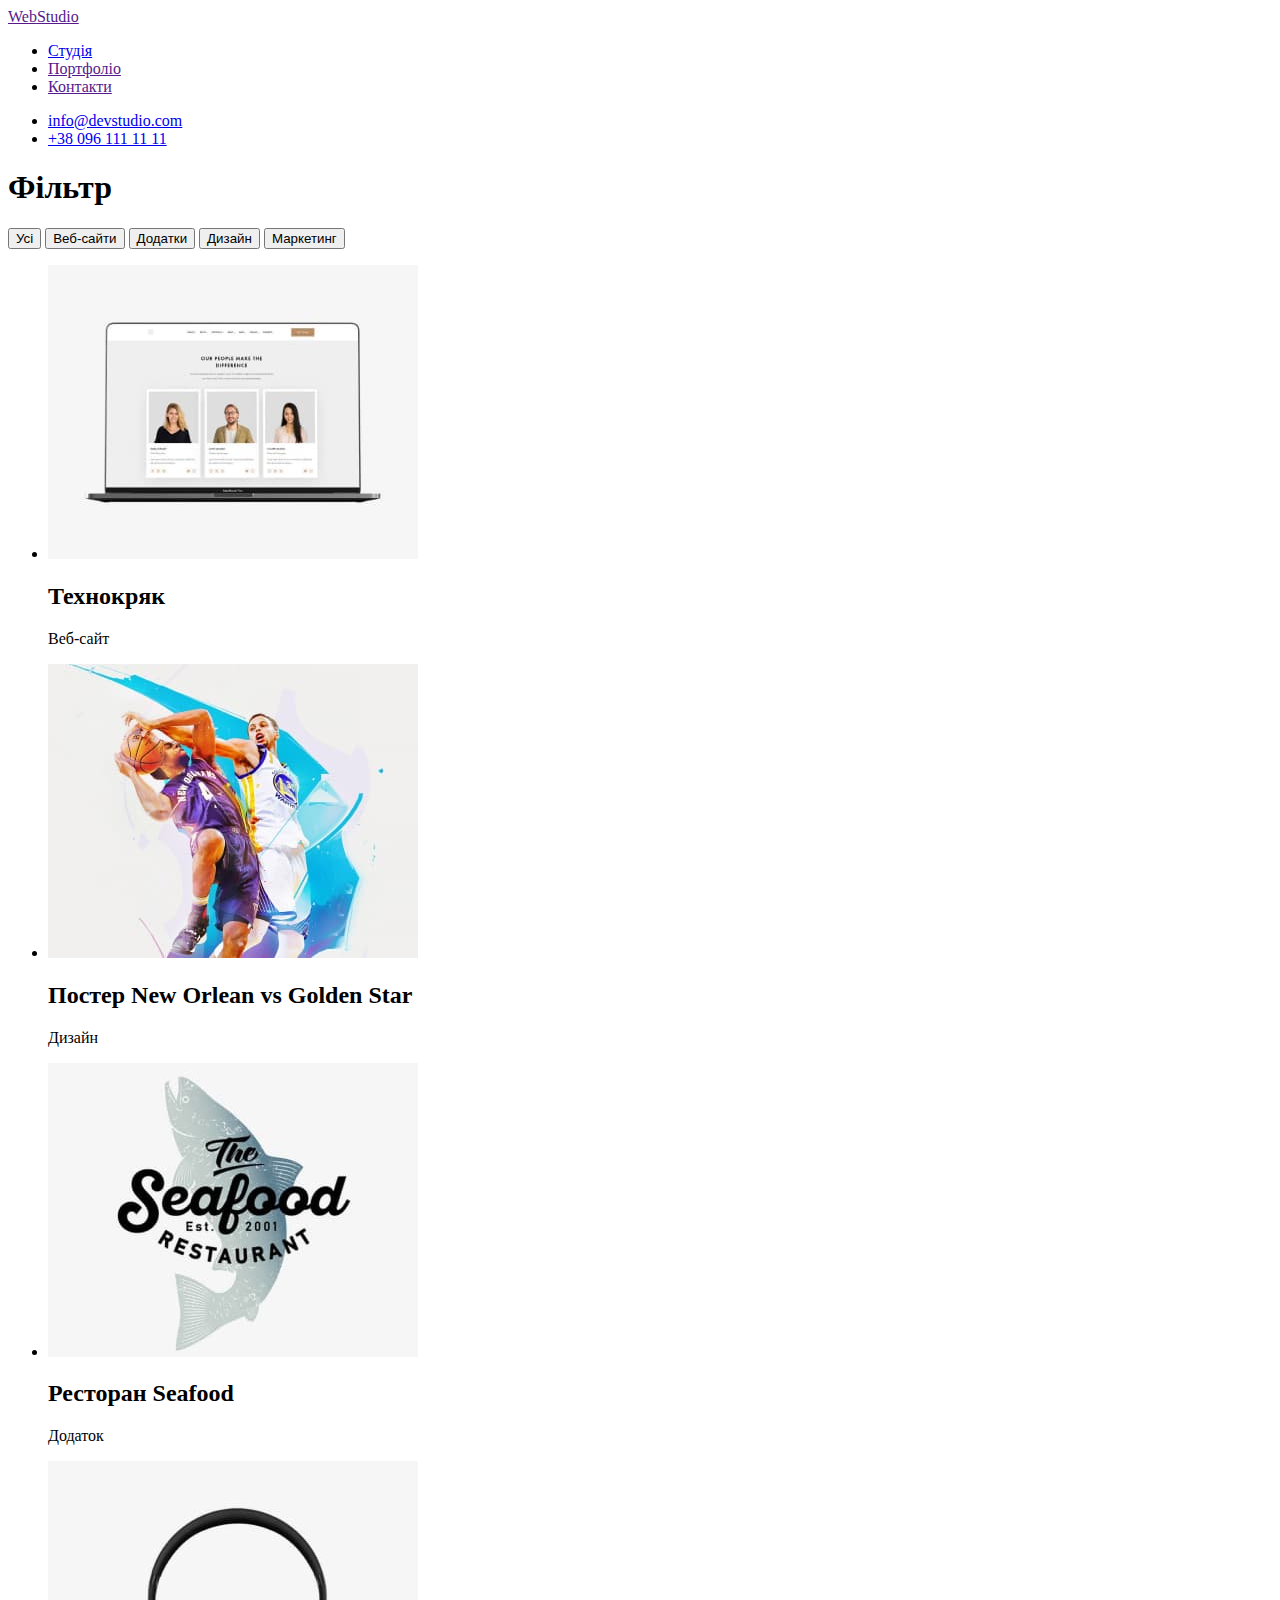
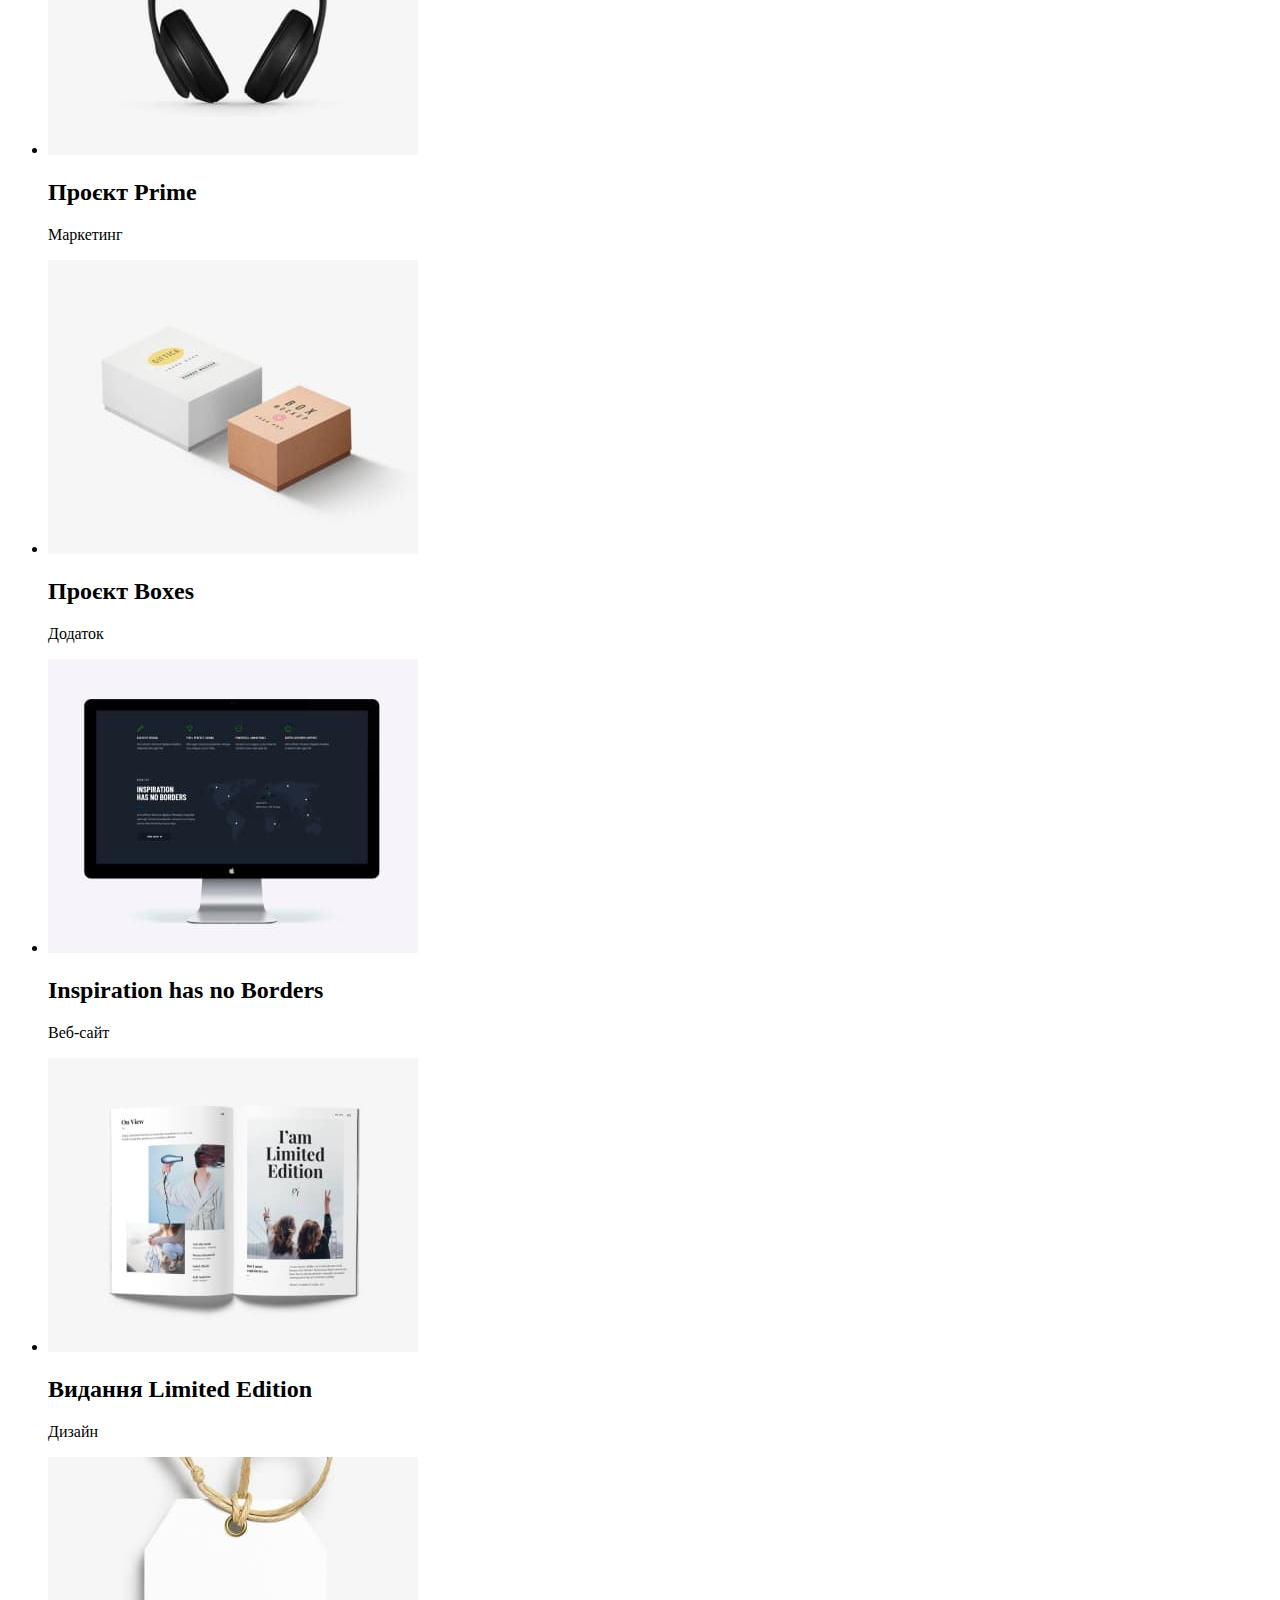
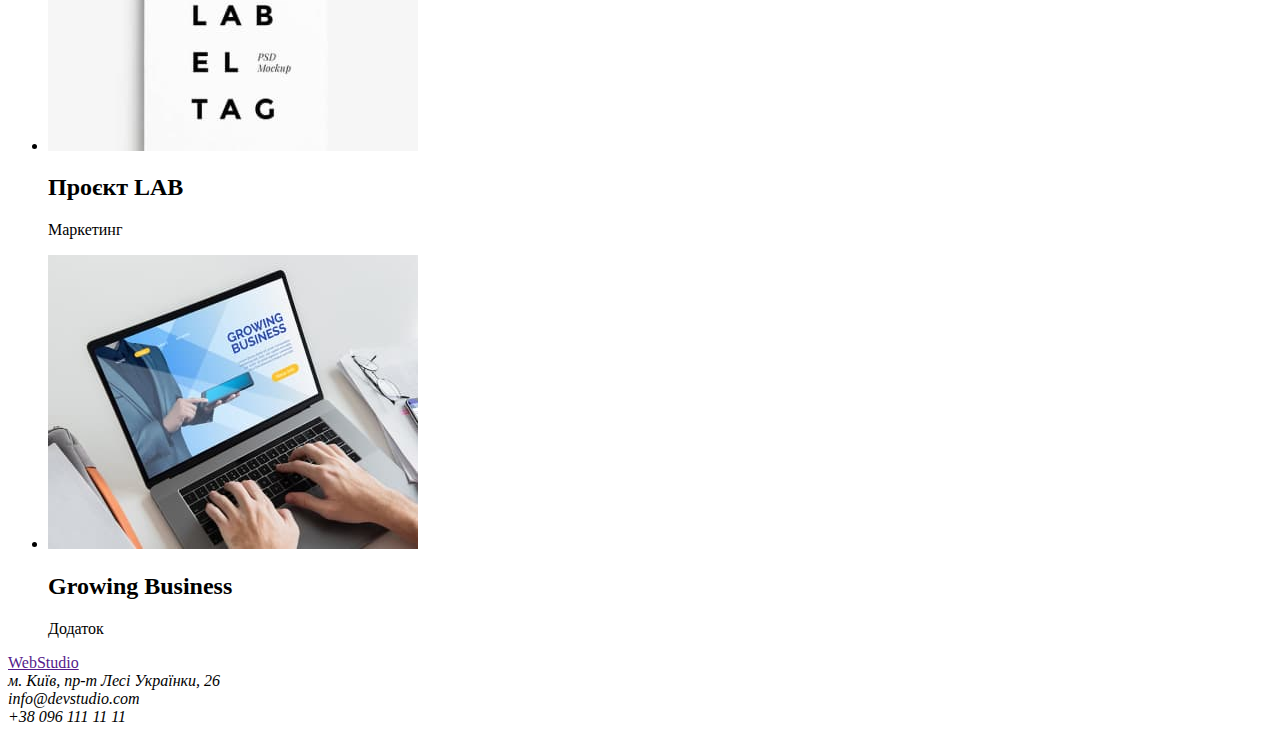
==== portfolio.html @ 9fadd794 "added portfolio page" ====
<!DOCTYPE html>
<html lang="en">
  <head>
    <meta charset="UTF-8" />
    <meta http-equiv="X-UA-Compatible" content="IE=edge" />
    <meta name="viewport" content="width=device-width, initial-scale=1.0" />
    <title>Портфоліо</title>
    <link rel="stylesheet" href="./css/styles.css" />
  </head>
  <body>
    <!-- Шапка -->
    <header>
      <nav>
        <a href=""><span class="">Web</span>Studio</a>
        <ul>
          <li><a href="./index.html">Студія</a></li>
          <li><a href="">Портфоліо</a></li>
          <li><a href="">Контакти</a></li>
        </ul>
      </nav>
      <ul>
        <li><a href="mailto:info@devstudio.com">info@devstudio.com</a></li>
        <li><a href="tel:+380961111111">+38 096 111 11 11</a></li>
      </ul>
    </header>
    <main>
        <!-- Кнопки навігації -->
        <h1>Фільтр</h1>
      <button type="button" cursor: pointer>Усі</button>
      <button type="button" cursor: pointer>Веб-сайти</button>
      <button type="button" cursor: pointer>Додатки</button>
      <button type="button" cursor: pointer>Дизайн</button>
      <button type="button" cursor: pointer>Маркетинг</button>
      <!-- Список з фільтрами -->
      <ul>
        <li>
            <img src="./img/portfolio1.jpg" alt="Веб-сайт" width="370" height="294">
            <h2>Технокряк</h2>
            <p>Веб-сайт</p>
        </li>
         <li>
            <img src="./img/portfolio2.jpg" alt="Дизайн"  width="370" height="294">
            <h2>Постер New Orlean vs Golden Star</h2>
            <p>Дизайн</p>
        </li>
         <li>
            <img src="./img/portfolio3.jpg" alt="Додаток"  width="370" height="294">
            <h2>Ресторан Seafood</h2>
            <p>Додаток</p>
        </li>
         <li>
            <img src="./img/portfolio4.jpg" alt="Маркетинг"  width="370" height="294" width="370" height="294">
            <h2>Проєкт Prime</h2>
            <p>Маркетинг</p>
        </li>
         <li>
            <img src="./img/portfolio5.jpg" alt="Додаток"  width="370" height="294">
            <h2>Проєкт Boxes</h2>
            <p>Додаток</p>
        </li>
         <li>
            <img src="./img/portfolio6.jpg" alt="Веб-сайт"  width="370" height="294">
            <h2>Inspiration has no Borders</h2>
            <p>Веб-сайт</p>
        </li>
         <li>
            <img src="./img/portfolio7.jpg" alt="Дизайн"  width="370" height="294">
            <h2>Видання Limited Edition</h2>
            <p>Дизайн</p>
        </li>
         <li>
            <img src="./img/portfolio8.jpg" alt="Маркетинг"  width="370" height="294">
            <h2>Проєкт LAB</h2>
            <p>Маркетинг</p>
        </li>
         <li>
            <img src="./img/portfolio9.jpg" alt="Додаток"  width="370" height="294">
            <h2>Growing Business</h2>
            <p>Додаток</p>
        </li>
      </ul>
    </main>
    <footer>
      <a href=""><span class="">Web</span>Studio</a>
      <address>
        м. Київ, пр-т Лесі Українки, 26 <br />
        info@devstudio.com <br />
        +38 096 111 11 11
      </address>
    </footer>
  </body>
</html>
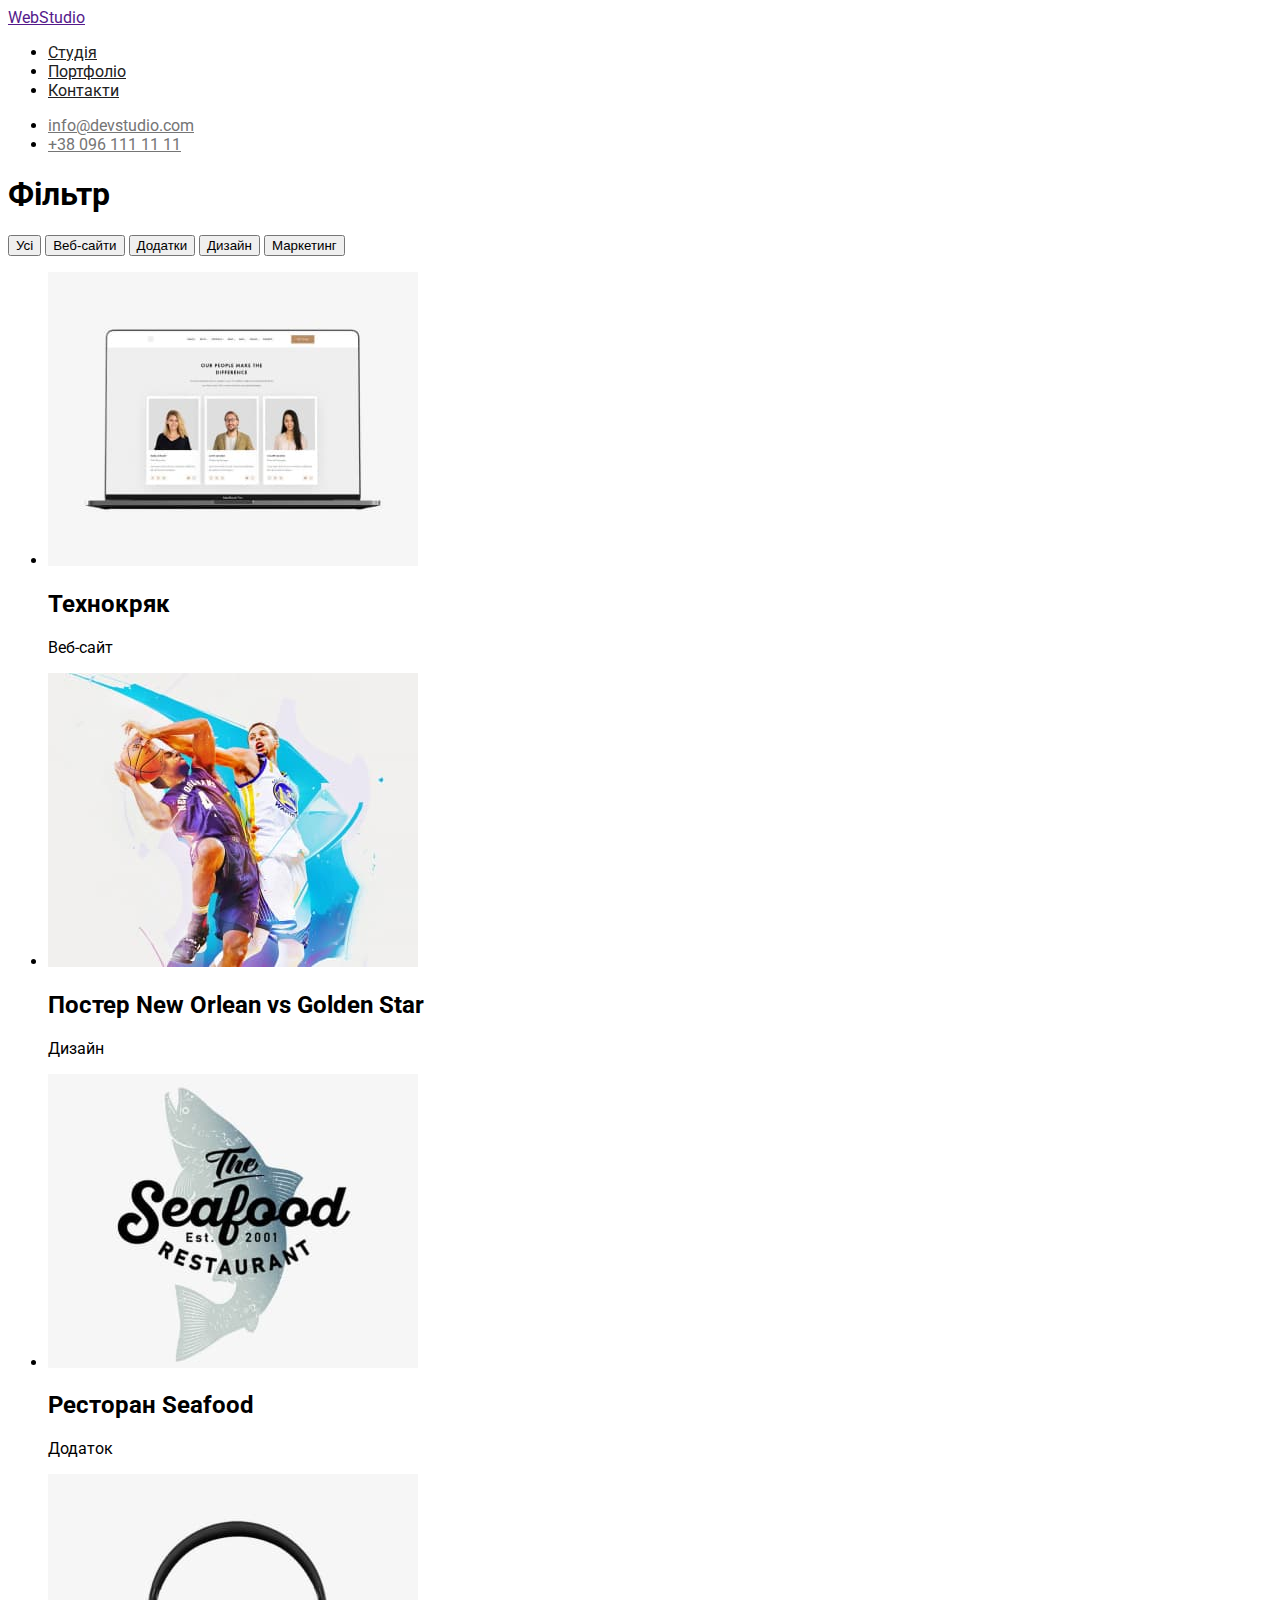
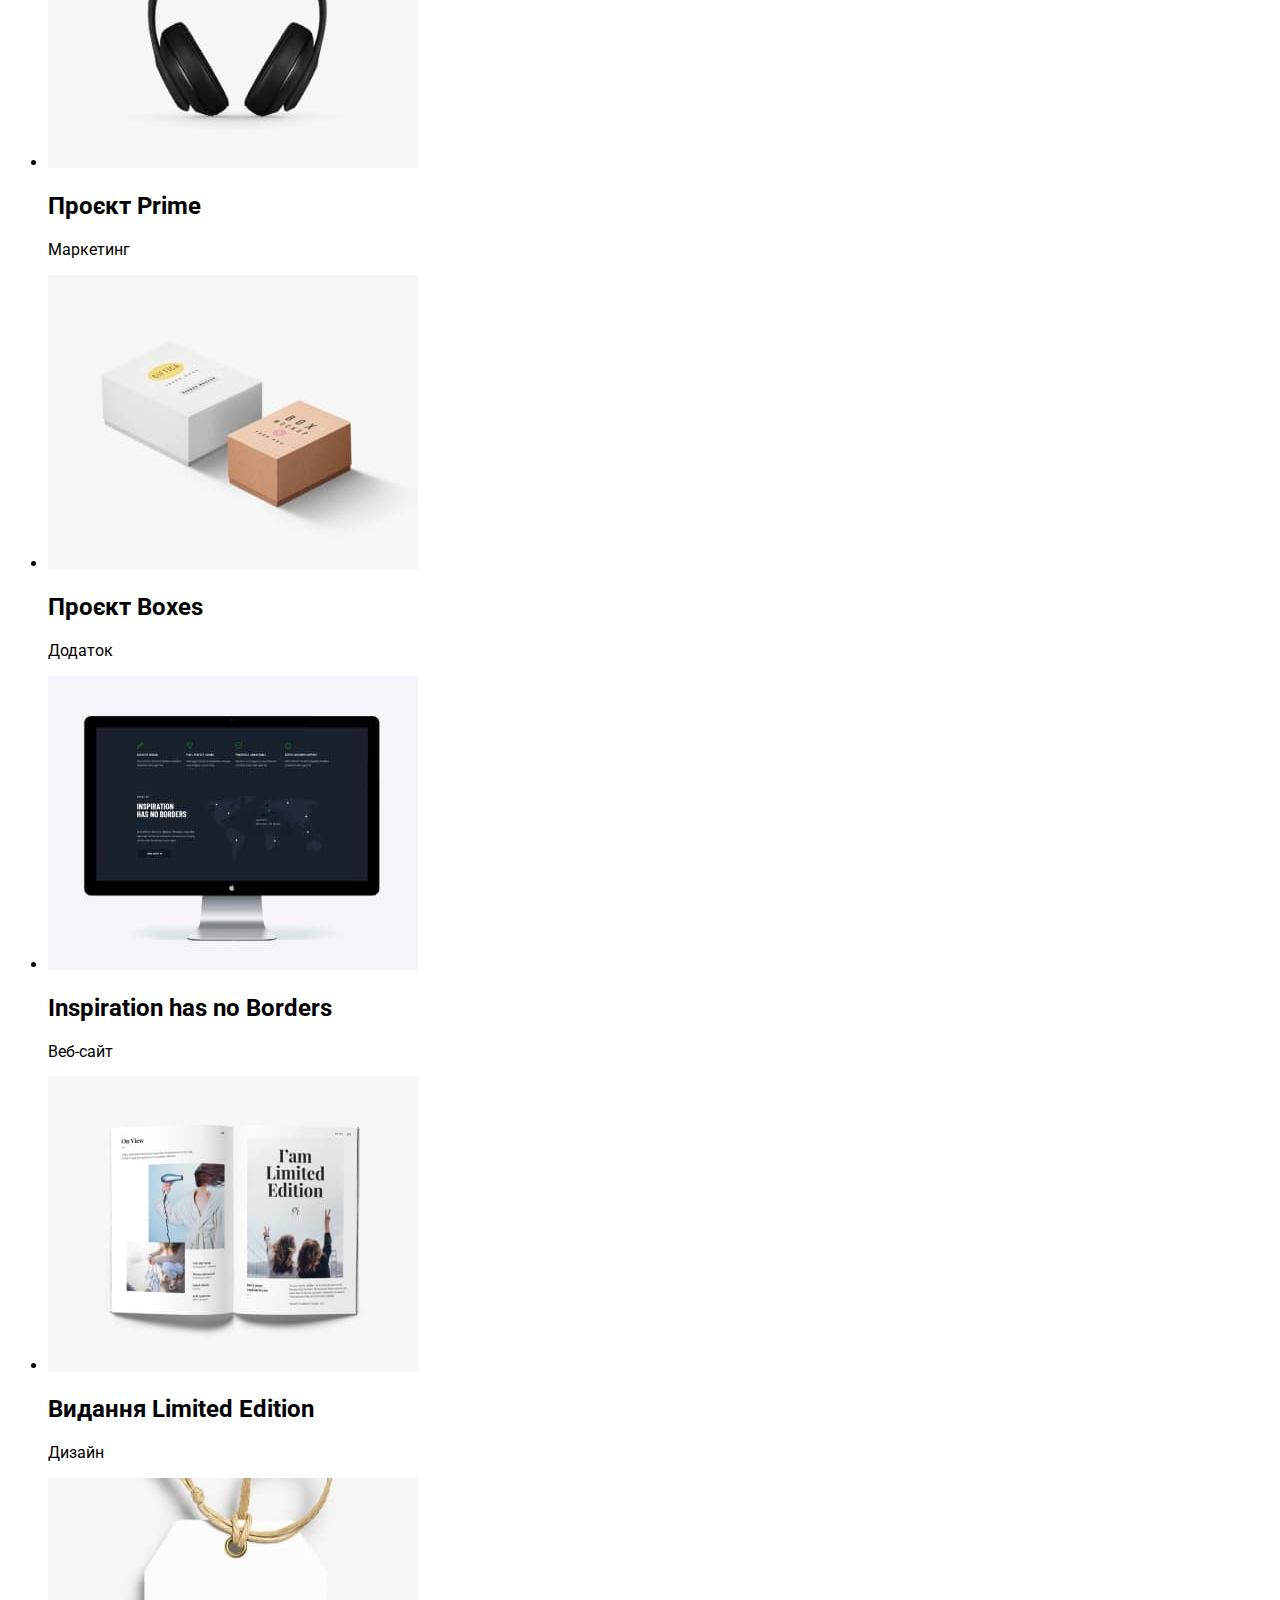
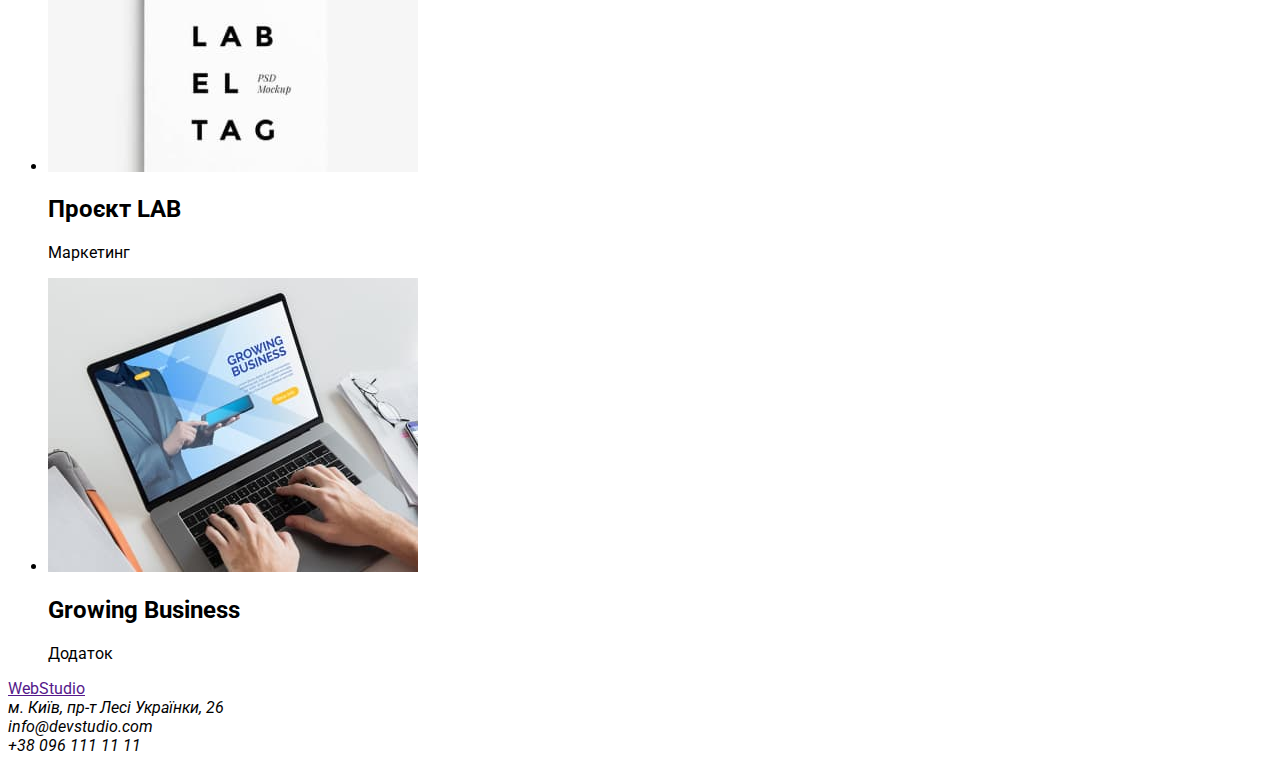
==== commit a19e5aac: "end of the day" ====
--- a/portfolio.html
+++ b/portfolio.html
@@ -6,6 +6,9 @@
     <meta name="viewport" content="width=device-width, initial-scale=1.0" />
     <title>Портфоліо</title>
     <link rel="stylesheet" href="./css/styles.css" />
+    <link rel="preconnect" href="https://fonts.googleapis.com">
+    <link rel="preconnect" href="https://fonts.gstatic.com" crossorigin>
+    <link href="https://fonts.googleapis.com/css2?family=Raleway:wght@700&family=Roboto:wght@400;500;700;900&display=swap" rel="stylesheet">
   </head>
   <body>
     <!-- Шапка -->
@@ -13,14 +16,14 @@
       <nav>
         <a href=""><span class="">Web</span>Studio</a>
         <ul>
-          <li><a href="./index.html">Студія</a></li>
-          <li><a href="">Портфоліо</a></li>
-          <li><a href="">Контакти</a></li>
+          <li><a href="./index.html" class="nav-link">Студія</a></li>
+          <li><a href="" class="nav-link">Портфоліо</a></li>
+          <li><a href="" class="nav-link">Контакти</a></li>
         </ul>
       </nav>
       <ul>
-        <li><a href="mailto:info@devstudio.com">info@devstudio.com</a></li>
-        <li><a href="tel:+380961111111">+38 096 111 11 11</a></li>
+        <li><a href="mailto:info@devstudio.com" class="nav-contacts">info@devstudio.com</a></li>
+        <li><a href="tel:+380961111111" class="nav-contacts">+38 096 111 11 11</a></li>
       </ul>
     </header>
     <main>
--- a/css/styles.css
+++ b/css/styles.css
@@ -0,0 +1,36 @@
+:root {
+--text-primary: #212121;
+--text-secondary: #757575;
+--text-active: #2196F3;
+
+}
+
+body {
+    font-family: 'Roboto', sans-serif;
+    color: var(--text-primary)
+    background: #F5F5F5;
+    font-style: 400;
+}
+
+/* Навігація */
+.logo-part{
+    color: var(--text-active);
+}
+.logo {
+    font-family: serif;
+}
+.nav-link:hover,
+.nav-link:focus{
+ color: var(--text-active);
+}
+.nav-contacts:hover,
+.nav-contacts:focus {
+ color: var(--text-active);
+}
+.nav-link {
+color: var(--text-primary);
+list-style-type: none;
+}
+.nav-contacts {
+color: var(--text-secondary)
+}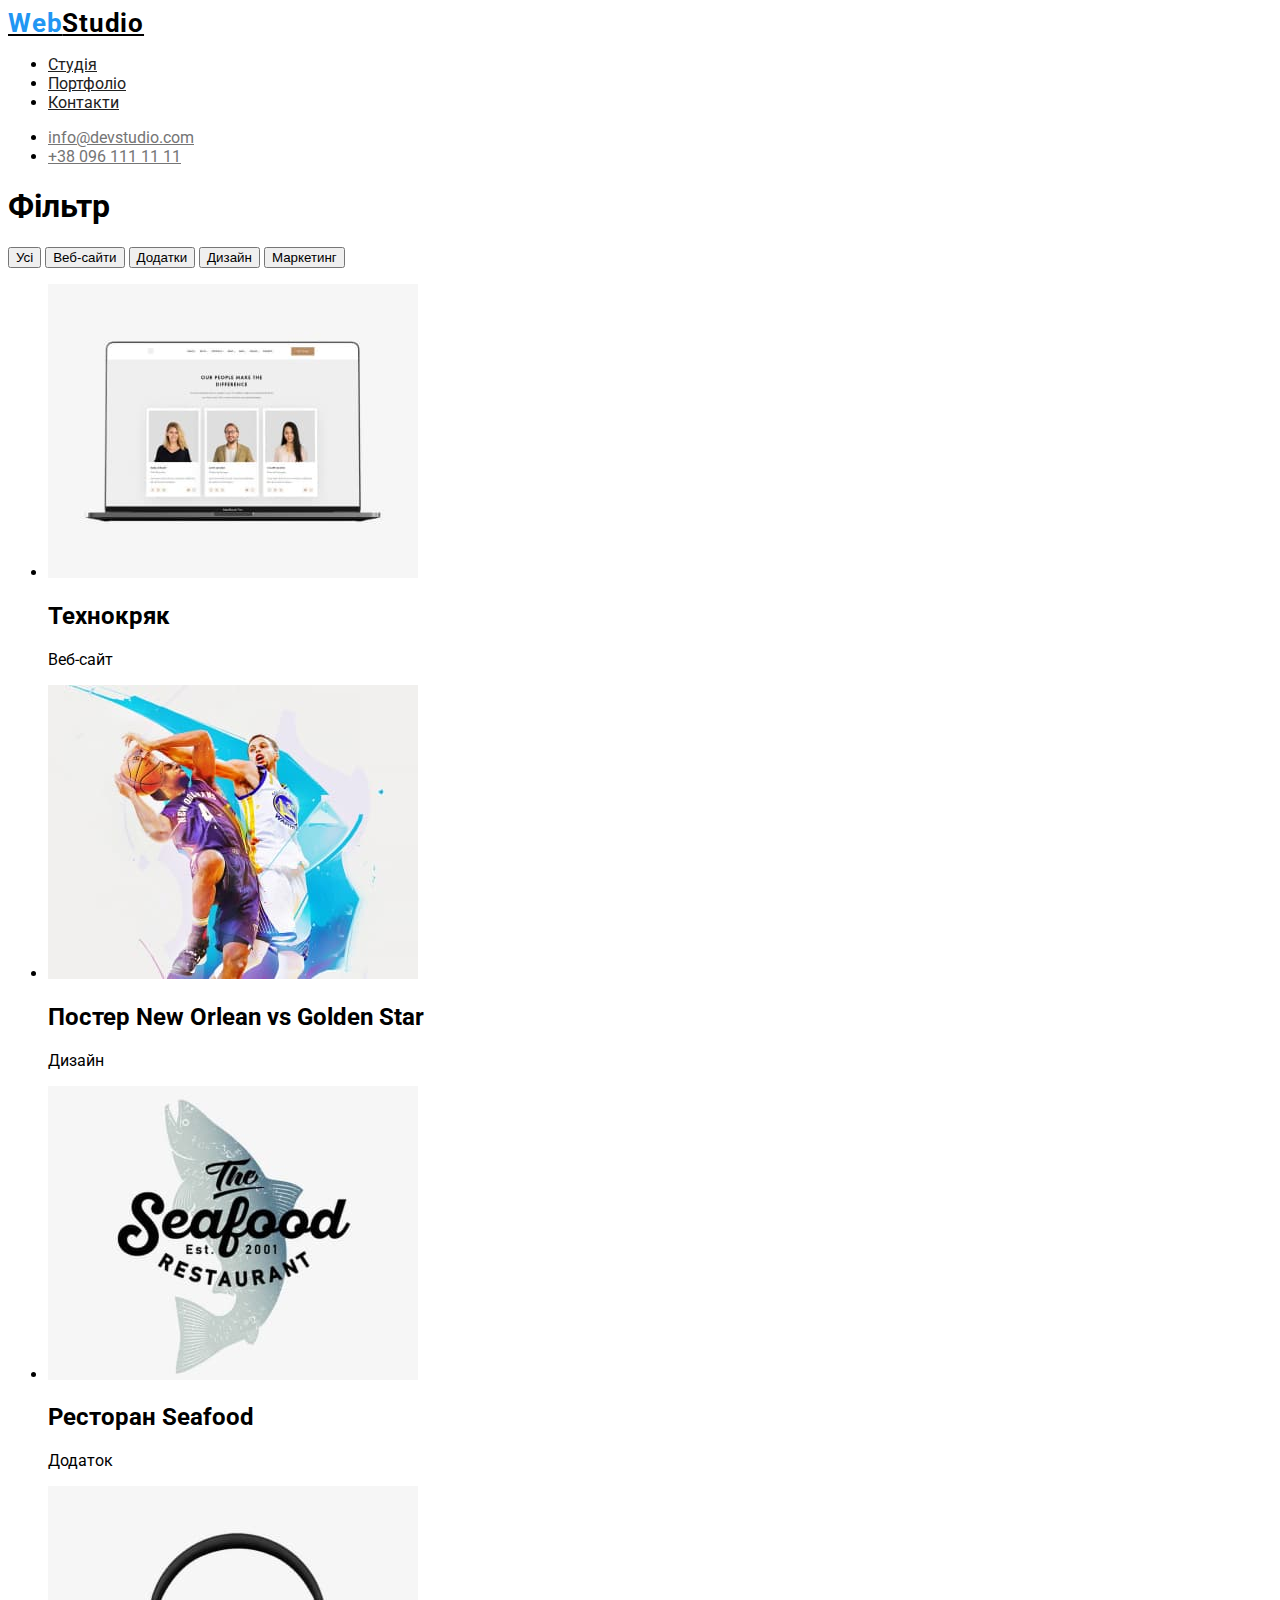
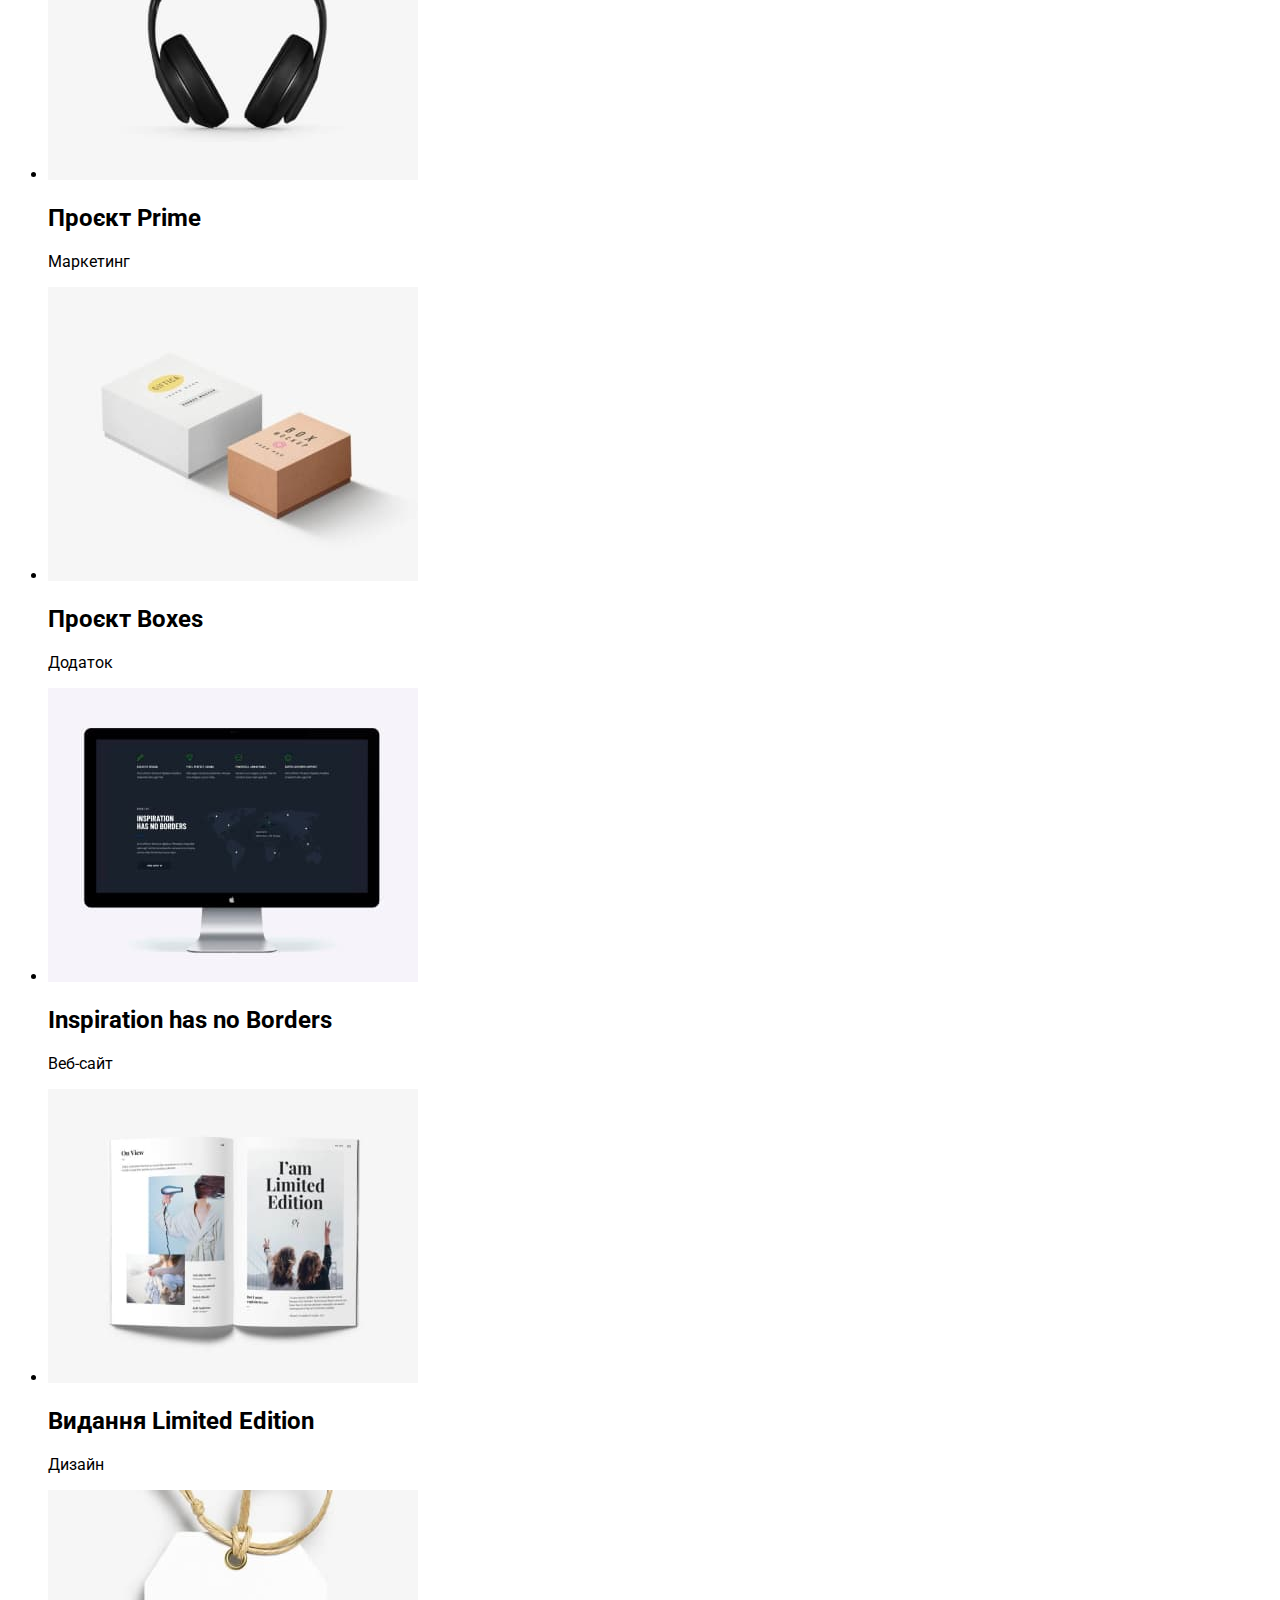
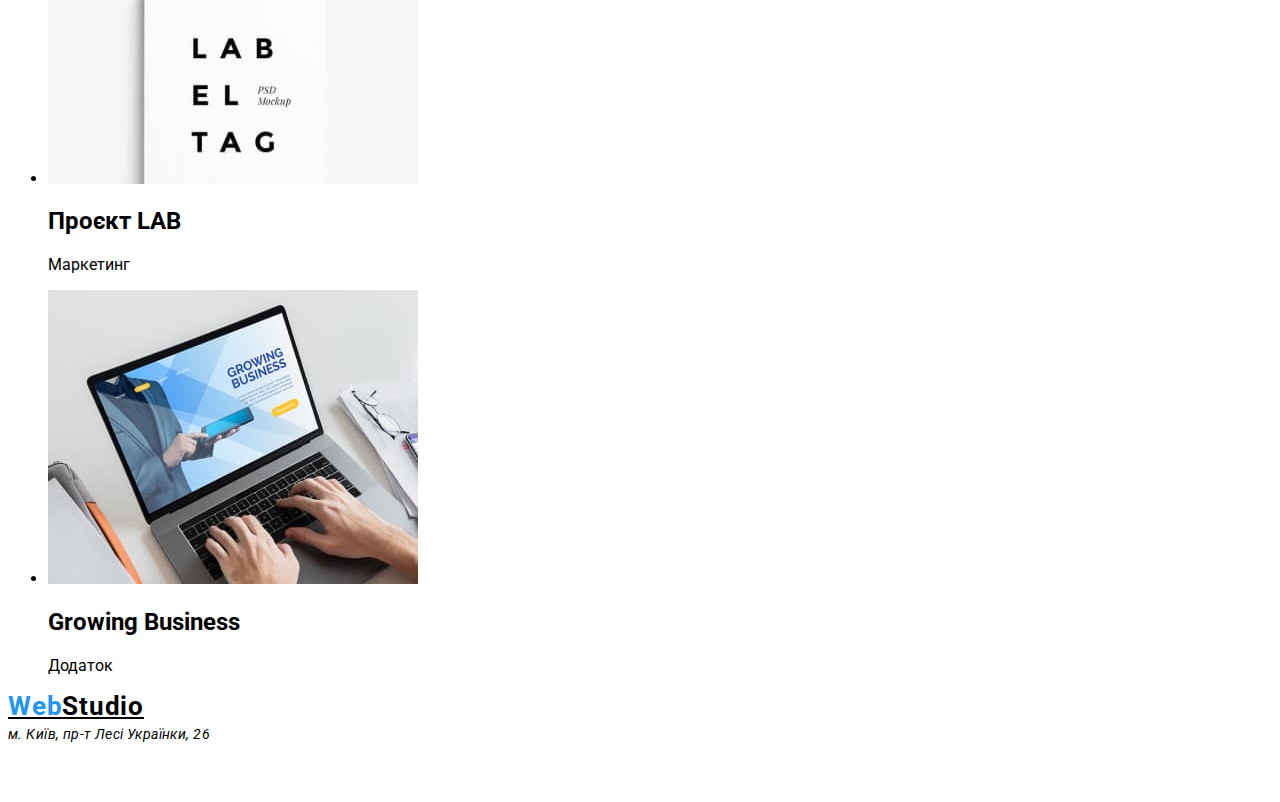
==== commit 36fa6efb: "Footer" ====
--- a/portfolio.html
+++ b/portfolio.html
@@ -1,5 +1,5 @@
 <!DOCTYPE html>
-<html lang="en">
+<html lang="uk">
   <head>
     <meta charset="UTF-8" />
     <meta http-equiv="X-UA-Compatible" content="IE=edge" />
@@ -14,7 +14,7 @@
     <!-- Шапка -->
     <header>
       <nav>
-        <a href=""><span class="">Web</span>Studio</a>
+        <a href="" class="logo"><span class="logo-part">Web</span>Studio</a>
         <ul>
           <li><a href="./index.html" class="nav-link">Студія</a></li>
           <li><a href="" class="nav-link">Портфоліо</a></li>
@@ -29,11 +29,11 @@
     <main>
         <!-- Кнопки навігації -->
         <h1>Фільтр</h1>
-      <button type="button" cursor: pointer>Усі</button>
-      <button type="button" cursor: pointer>Веб-сайти</button>
-      <button type="button" cursor: pointer>Додатки</button>
-      <button type="button" cursor: pointer>Дизайн</button>
-      <button type="button" cursor: pointer>Маркетинг</button>
+      <button type="button" cursor: pointer class="button">Усі</button>
+      <button type="button" cursor: pointer class="button">Веб-сайти</button>
+      <button type="button" cursor: pointer class="button">Додатки</button>
+      <button type="button" cursor: pointer class="button">Дизайн</button>
+      <button type="button" cursor: pointer class="button">Маркетинг</button>
       <!-- Список з фільтрами -->
       <ul>
         <li>
@@ -41,42 +41,42 @@
             <h2>Технокряк</h2>
             <p>Веб-сайт</p>
         </li>
-         <li>
+        <li>
             <img src="./img/portfolio2.jpg" alt="Дизайн"  width="370" height="294">
             <h2>Постер New Orlean vs Golden Star</h2>
             <p>Дизайн</p>
         </li>
-         <li>
+        <li>
             <img src="./img/portfolio3.jpg" alt="Додаток"  width="370" height="294">
             <h2>Ресторан Seafood</h2>
             <p>Додаток</p>
         </li>
-         <li>
+        <li>
             <img src="./img/portfolio4.jpg" alt="Маркетинг"  width="370" height="294" width="370" height="294">
             <h2>Проєкт Prime</h2>
             <p>Маркетинг</p>
         </li>
-         <li>
+        <li>
             <img src="./img/portfolio5.jpg" alt="Додаток"  width="370" height="294">
             <h2>Проєкт Boxes</h2>
             <p>Додаток</p>
         </li>
-         <li>
+        <li>
             <img src="./img/portfolio6.jpg" alt="Веб-сайт"  width="370" height="294">
             <h2>Inspiration has no Borders</h2>
             <p>Веб-сайт</p>
         </li>
-         <li>
+        <li>
             <img src="./img/portfolio7.jpg" alt="Дизайн"  width="370" height="294">
             <h2>Видання Limited Edition</h2>
             <p>Дизайн</p>
         </li>
-         <li>
+        <li>
             <img src="./img/portfolio8.jpg" alt="Маркетинг"  width="370" height="294">
             <h2>Проєкт LAB</h2>
             <p>Маркетинг</p>
         </li>
-         <li>
+        <li>
             <img src="./img/portfolio9.jpg" alt="Додаток"  width="370" height="294">
             <h2>Growing Business</h2>
             <p>Додаток</p>
@@ -84,11 +84,11 @@
       </ul>
     </main>
     <footer>
-      <a href=""><span class="">Web</span>Studio</a>
+      <a href="" class="logo"><span class="logo-part">Web</span>Studio</a>
       <address>
         м. Київ, пр-т Лесі Українки, 26 <br />
-        info@devstudio.com <br />
-        +38 096 111 11 11
+        <span class="contacts-footer">info@devstudio.com</span> <br />
+        <span class="contacts-footer">+38 096 111 11 11</span>
       </address>
     </footer>
   </body>
--- a/css/styles.css
+++ b/css/styles.css
@@ -9,7 +9,7 @@
     font-family: 'Roboto', sans-serif;
     color: var(--text-primary)
     background: #F5F5F5;
-    font-style: 400;
+    font-style: normal;
 }
 
 /* Навігація */
@@ -17,14 +17,22 @@
     color: var(--text-active);
 }
 .logo {
-    font-family: serif;
+    font-family: 'Raleway' sans-serif;
+    font-style: normal;
+    font-weight: 700;
+    font-size: 26px;
+    line-height: 31px;
+    letter-spacing: 0.03em;
+    color: #000000;
 }
 .nav-link:hover,
 .nav-link:focus{
  color: var(--text-active);
 }
 .nav-contacts:hover,
-.nav-contacts:focus {
+.nav-contacts:focus,
+.contacts-footer:hover,
+.contacts-footer:focus {
  color: var(--text-active);
 }
 .nav-link {
@@ -33,4 +41,32 @@
 }
 .nav-contacts {
 color: var(--text-secondary)
+}
+/* Кнопки */
+.button:hover,
+.button:focus {
+    background-color: var(--text-active);
+    color: #FFFFFF;;
+}
+
+/* Футер */
+address {
+    font-weight: 400;
+    font-size: 14px;
+    line-height: 24px;
+    letter-spacing: 0.03em;
+}   
+.contacts-footer {
+    font-weight: 400;
+    font-size: 14px;
+    line-height: 24px;
+    letter-spacing: 0.03em;
+    color: rgba(255, 255, 255, 0.6);
+}
+.contact-address {
+    font-weight: 400;
+    font-size: 14px;
+    line-height: 24px;
+    letter-spacing: 0.03em;
+    color: #FFFFFF;
 }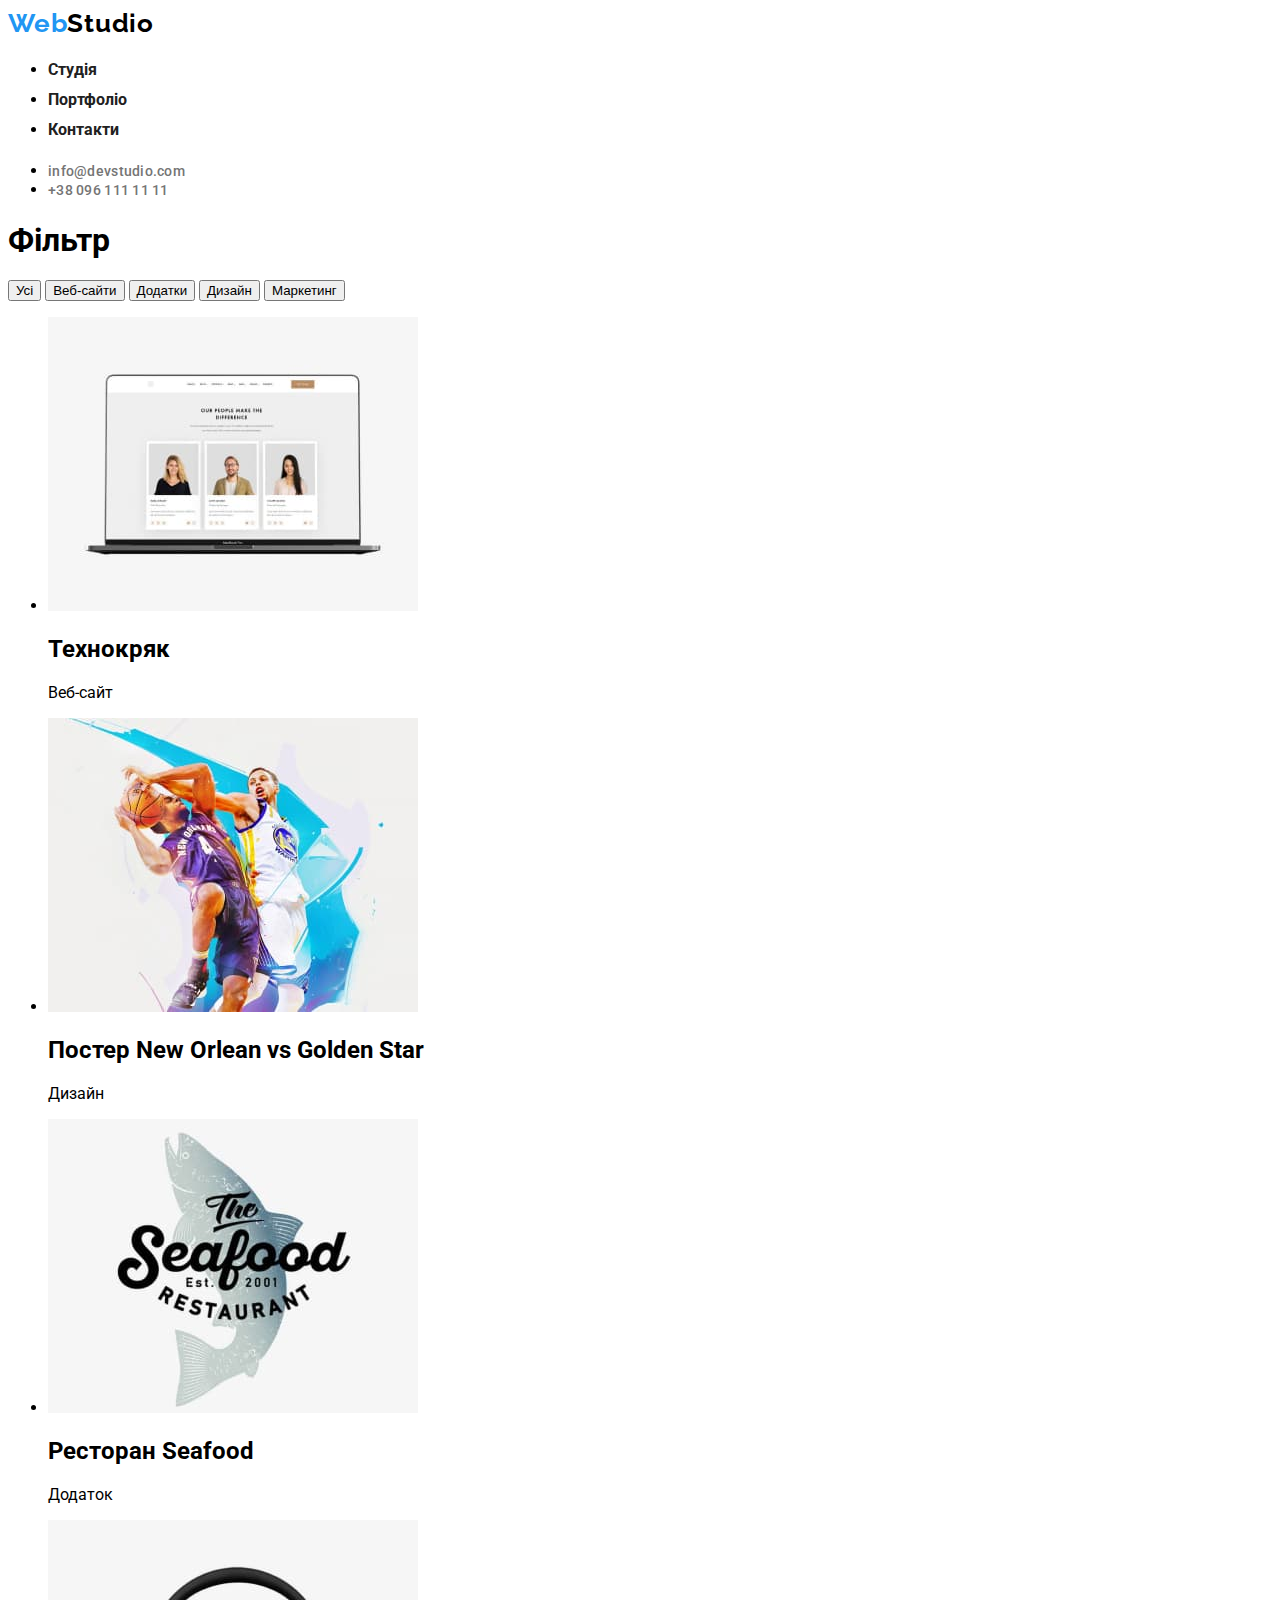
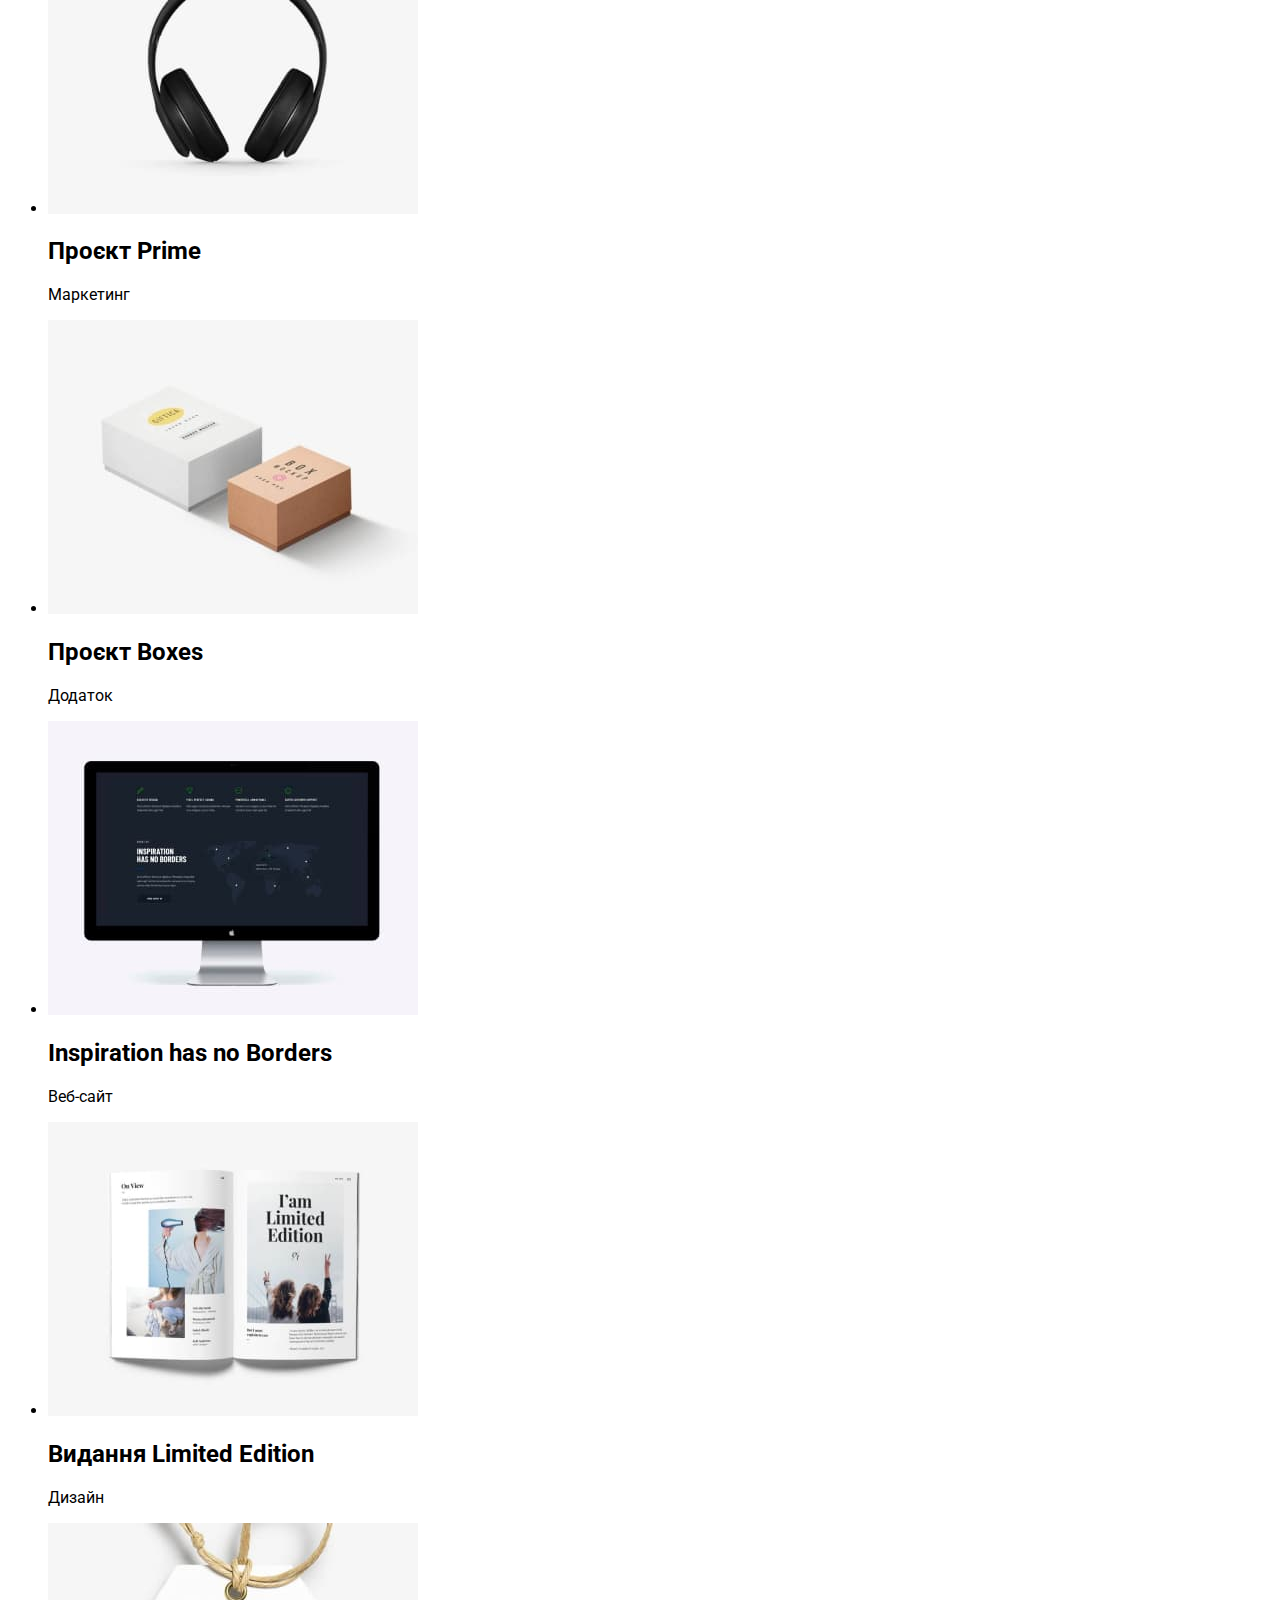
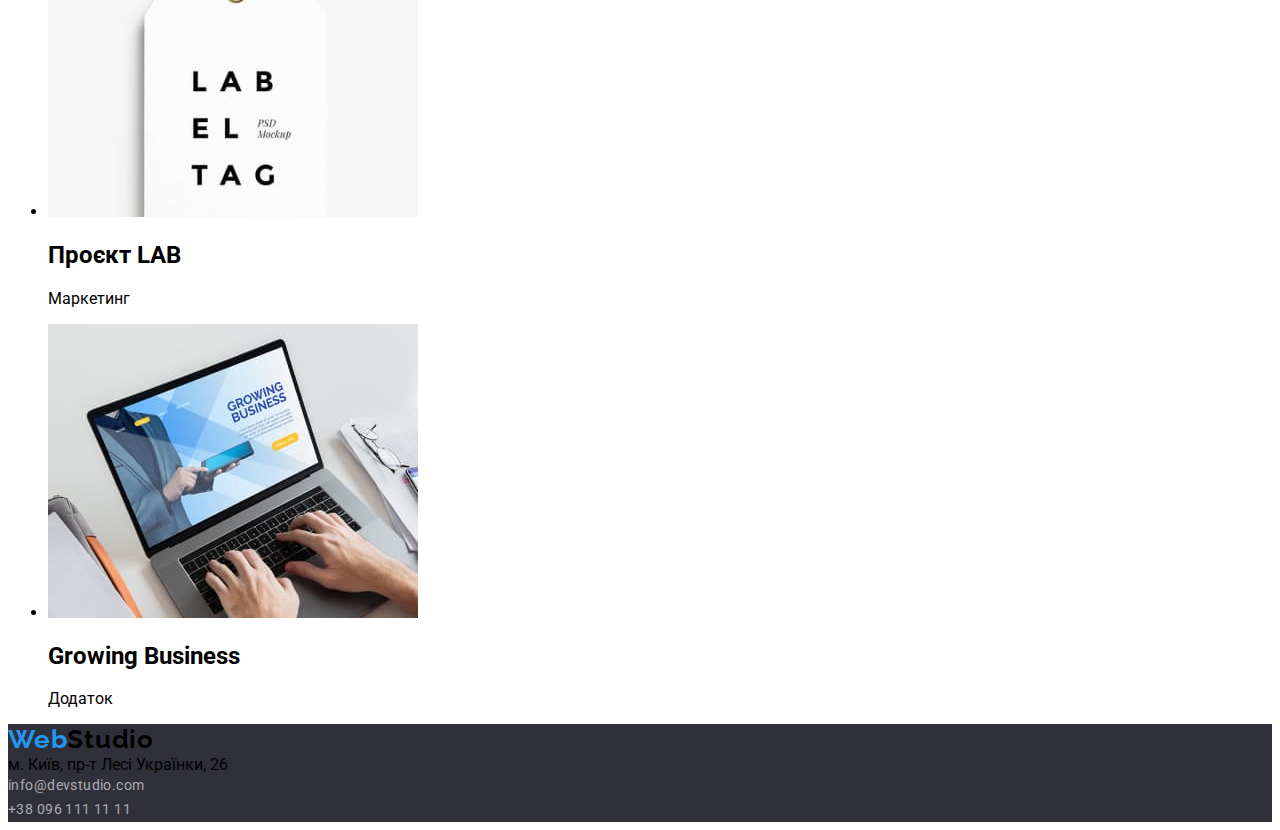
==== commit 43af644c: "Header" ====
--- a/portfolio.html
+++ b/portfolio.html
@@ -12,7 +12,7 @@
   </head>
   <body>
     <!-- Шапка -->
-    <header>
+    <header class="header">
       <nav>
         <a href="" class="logo"><span class="logo-part">Web</span>Studio</a>
         <ul>
@@ -29,11 +29,11 @@
     <main>
         <!-- Кнопки навігації -->
         <h1>Фільтр</h1>
-      <button type="button" cursor: pointer class="button">Усі</button>
-      <button type="button" cursor: pointer class="button">Веб-сайти</button>
-      <button type="button" cursor: pointer class="button">Додатки</button>
-      <button type="button" cursor: pointer class="button">Дизайн</button>
-      <button type="button" cursor: pointer class="button">Маркетинг</button>
+      <button type="button" cursor: pointer class="button-portfolio">Усі</button>
+      <button type="button" cursor: pointer class="button-portfolio">Веб-сайти</button>
+      <button type="button" cursor: pointer class="button-portfolio">Додатки</button>
+      <button type="button" cursor: pointer class="button-portfolio">Дизайн</button>
+      <button type="button" cursor: pointer class="button-portfolio">Маркетинг</button>
       <!-- Список з фільтрами -->
       <ul>
         <li>
@@ -84,12 +84,14 @@
       </ul>
     </main>
     <footer>
-      <a href="" class="logo"><span class="logo-part">Web</span>Studio</a>
-      <address>
+      <div class="address">
+        <a href="" class="logo"><span class="logo-part">Web</span>Studio</a>
+        <address>
         м. Київ, пр-т Лесі Українки, 26 <br />
         <span class="contacts-footer">info@devstudio.com</span> <br />
         <span class="contacts-footer">+38 096 111 11 11</span>
       </address>
+      </div>
     </footer>
   </body>
 </html>
--- a/css/styles.css
+++ b/css/styles.css
@@ -4,26 +4,31 @@
 --text-active: #2196F3;
 
 }
-
 body {
     font-family: 'Roboto', sans-serif;
     color: var(--text-primary)
     background: #F5F5F5;
     font-style: normal;
+    font-weight: 400;
+}
+
+.header {
+    background-color: #FFFFFF;
 }
 
 /* Навігація */
-.logo-part{
+
+.logo-part {
     color: var(--text-active);
 }
 .logo {
-    font-family: 'Raleway' sans-serif;
-    font-style: normal;
+    font-family: 'Raleway';
     font-weight: 700;
     font-size: 26px;
     line-height: 31px;
     letter-spacing: 0.03em;
     color: #000000;
+    text-decoration: none;
 }
 .nav-link:hover,
 .nav-link:focus{
@@ -37,36 +42,49 @@
 }
 .nav-link {
 color: var(--text-primary);
-list-style-type: none;
+text-decoration: none;
+font-weight: 700;
+font-size: 16px;
+line-height: 1.88;
 }
 .nav-contacts {
-color: var(--text-secondary)
+color: var(--text-secondary);
+text-decoration: none;
+font-weight: 500;
+font-size: 14px;
+line-height: 1.14;
+letter-spacing: 0.02em;
+color: #757575;
 }
 /* Кнопки */
-.button:hover,
-.button:focus {
+.button-portfolio:hover,
+.button-portfolio:focus {
     background-color: var(--text-active);
     color: #FFFFFF;;
 }
-
+.button-order {
+    background-color: var(--text-active);
+    color: #FFFFFF;
+    font-weight: 700;
+    font-size: 16px;
+    line-height: 1.88;
+}
 /* Футер */
 address {
-    font-weight: 400;
+    font-style: normal;
+}
+.address {
+    background-color: #2F303A;
+}
+.contacts-footer {
     font-size: 14px;
-    line-height: 24px;
-    letter-spacing: 0.03em;
-}   
-.contacts-footer {
-    font-weight: 400;
-    font-size: 14px;
-    line-height: 24px;
+    line-height: 1.7;
     letter-spacing: 0.03em;
     color: rgba(255, 255, 255, 0.6);
 }
 .contact-address {
-    font-weight: 400;
     font-size: 14px;
-    line-height: 24px;
+    line-height: 1.7;
     letter-spacing: 0.03em;
     color: #FFFFFF;
 }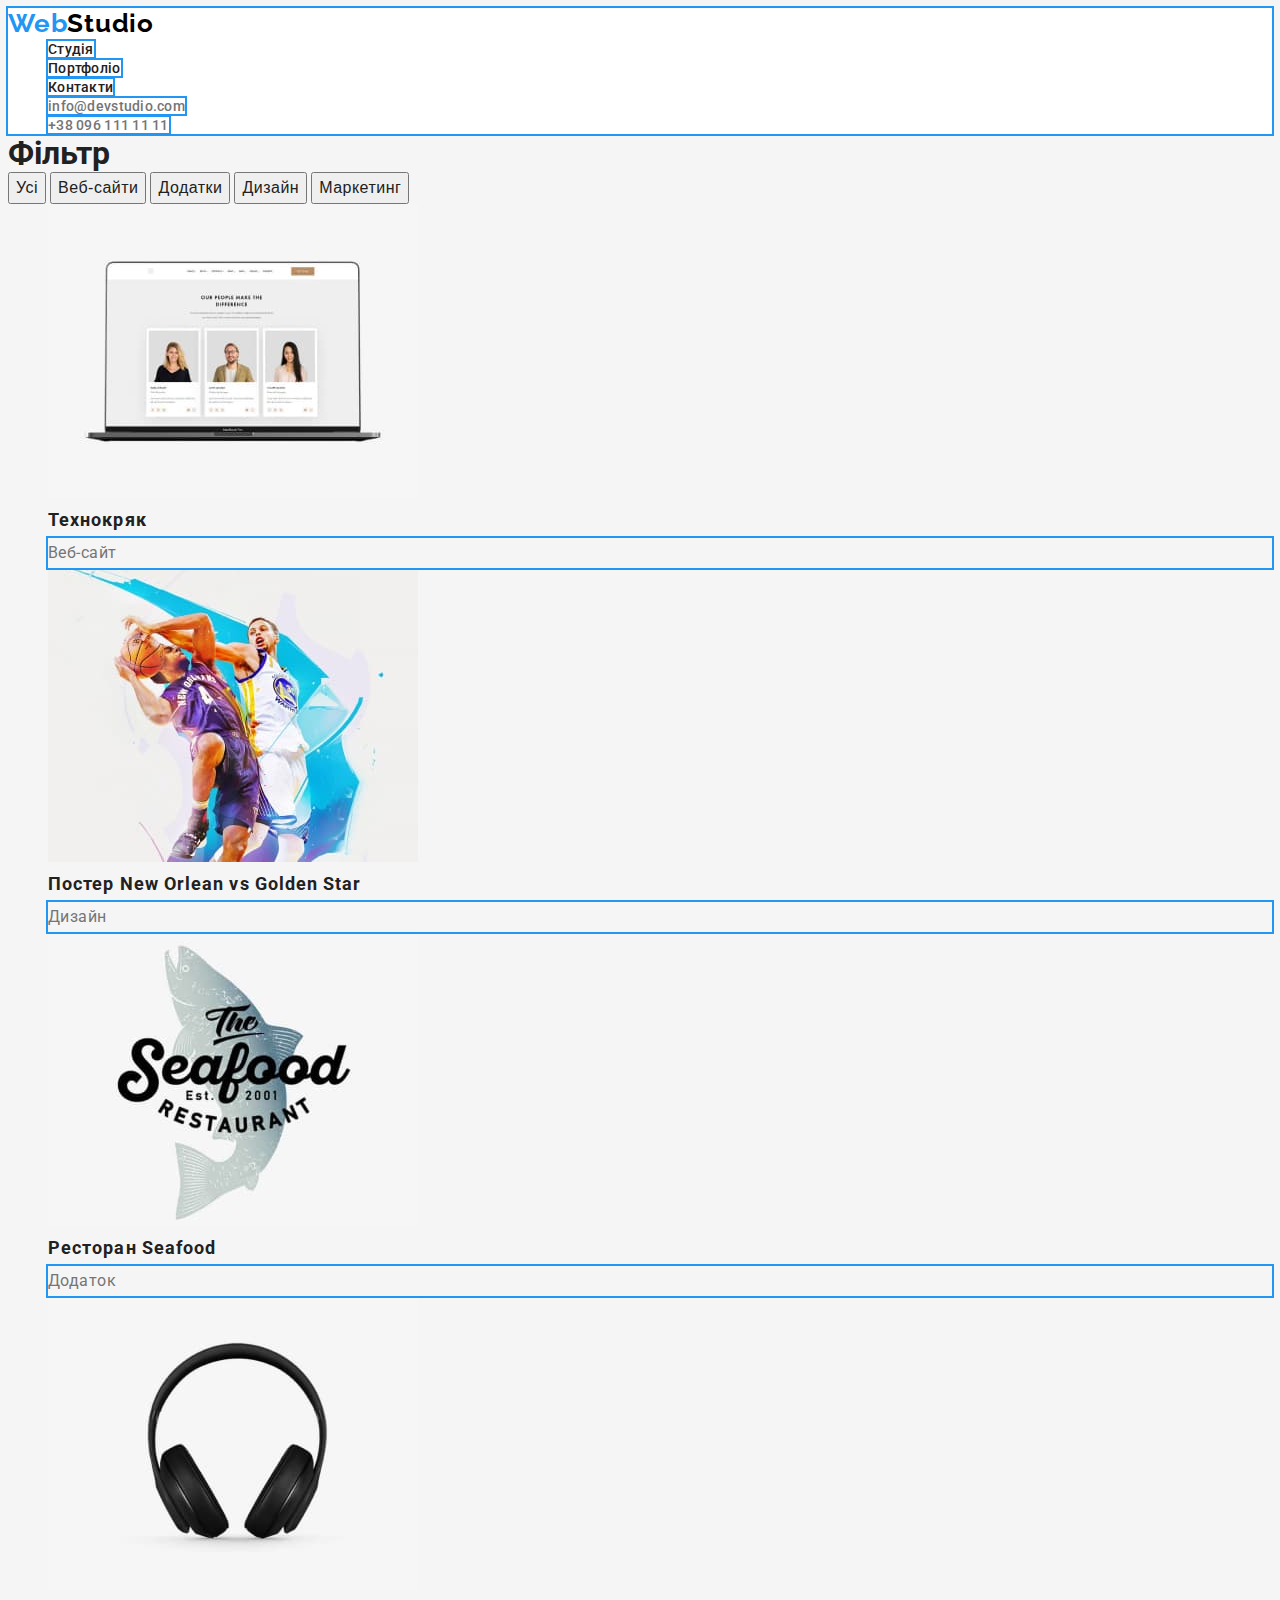
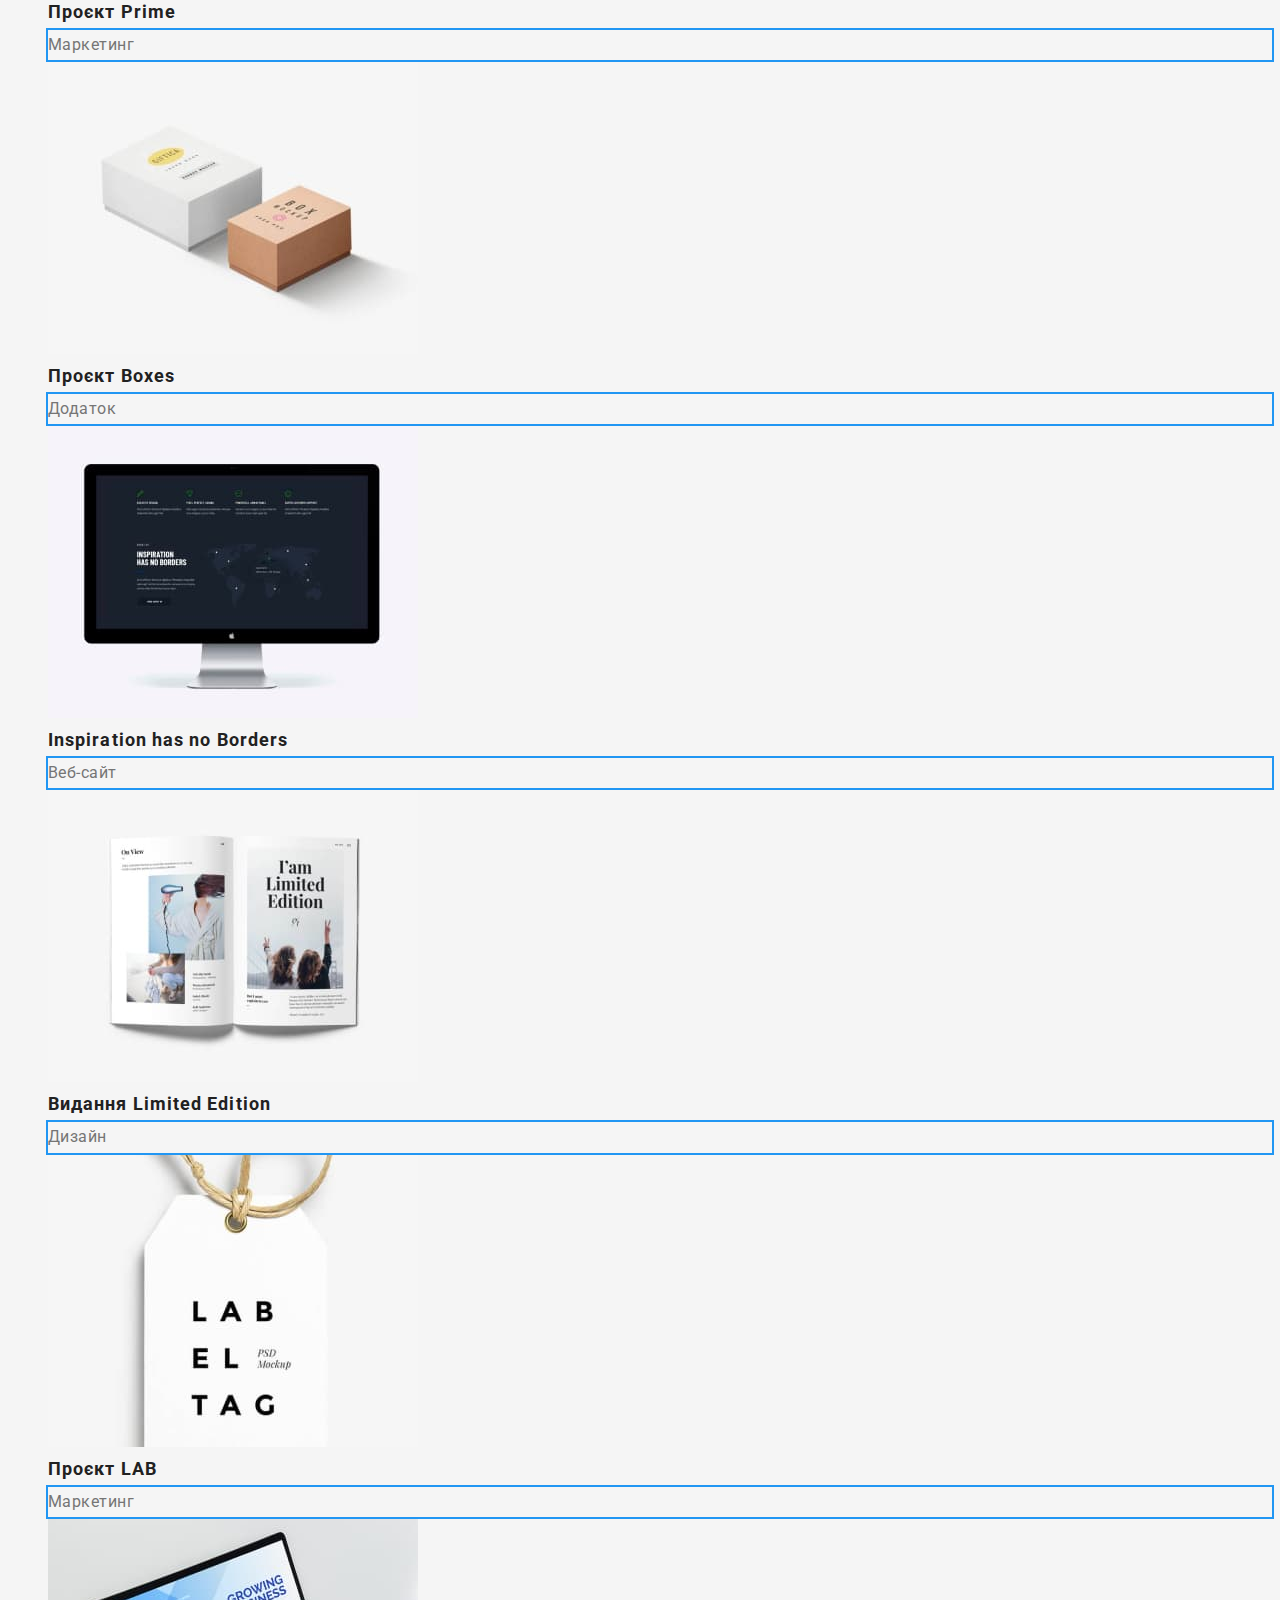
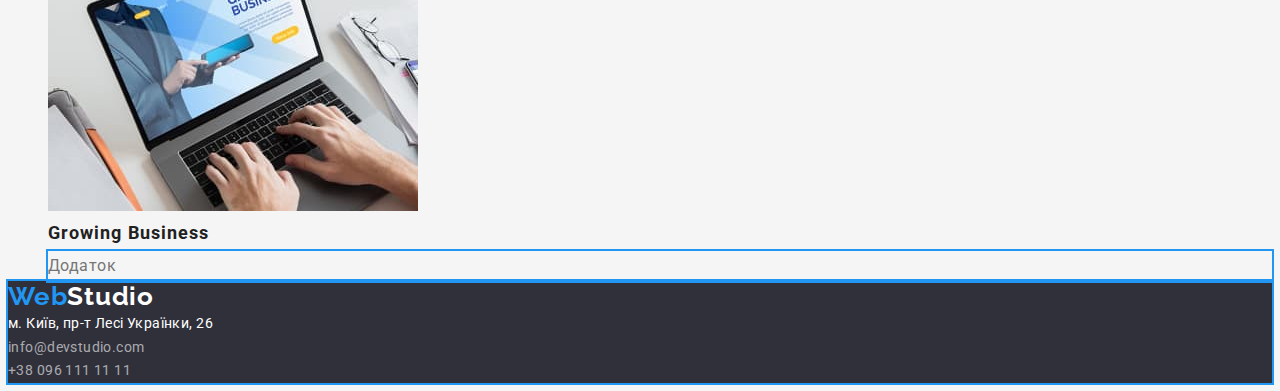
==== commit 7da6a048: "header flex" ====
--- a/portfolio.html
+++ b/portfolio.html
@@ -5,12 +5,23 @@
     <meta http-equiv="X-UA-Compatible" content="IE=edge" />
     <meta name="viewport" content="width=device-width, initial-scale=1.0" />
     <title>Портфоліо</title>
+    <link rel="preconnect" href="https://fonts.googleapis.com" />
+    <link rel="preconnect" href="https://fonts.gstatic.com" crossorigin />
+    <link
+      href="https://fonts.googleapis.com/css2?family=Raleway:wght@700&family=Roboto:wght@400;500;700;900&display=swap"
+      rel="stylesheet"
+    />
+    <link
+      rel="stylesheet"
+      href="https://cdnjs.cloudflare.com/ajax/libs/modern-normalize/1.1.0/modern-normalize.min.css"
+      integrity="sha512-wpPYUAdjBVSE4KJnH1VR1HeZfpl1ub8YT/NKx4PuQ5NmX2tKuGu6U/JRp5y+Y8XG2tV+wKQpNHVUX03MfMFn9Q=="
+      crossorigin="anonymous"
+      referrerpolicy="no-referrer"
+    />
     <link rel="stylesheet" href="./css/styles.css" />
-    <link rel="preconnect" href="https://fonts.googleapis.com">
-    <link rel="preconnect" href="https://fonts.gstatic.com" crossorigin>
-    <link href="https://fonts.googleapis.com/css2?family=Raleway:wght@700&family=Roboto:wght@400;500;700;900&display=swap" rel="stylesheet">
   </head>
   <body>
+    <div class="container"></div>
     <!-- Шапка -->
     <header class="header">
       <nav>
@@ -27,71 +38,72 @@
       </ul>
     </header>
     <main>
-        <!-- Кнопки навігації -->
-        <h1>Фільтр</h1>
-      <button type="button" cursor: pointer class="button-portfolio">Усі</button>
-      <button type="button" cursor: pointer class="button-portfolio">Веб-сайти</button>
-      <button type="button" cursor: pointer class="button-portfolio">Додатки</button>
-      <button type="button" cursor: pointer class="button-portfolio">Дизайн</button>
-      <button type="button" cursor: pointer class="button-portfolio">Маркетинг</button>
+      <!-- Кнопки навігації -->
+      <h1>Фільтр</h1>
+      <button type="button" class="button-portfolio">Усі</button>
+      <button type="button" class="button-portfolio">Веб-сайти</button>
+      <button type="button" class="button-portfolio">Додатки</button>
+      <button type="button" class="button-portfolio">Дизайн</button>
+      <button type="button" class="button-portfolio">Маркетинг</button>
       <!-- Список з фільтрами -->
       <ul>
         <li>
-            <img src="./img/portfolio1.jpg" alt="Веб-сайт" width="370" height="294">
-            <h2>Технокряк</h2>
-            <p>Веб-сайт</p>
+          <img src="./img/portfolio1.jpg" alt="Веб-сайт" width="370" height="294" />
+          <h2 class="products">Технокряк</h2>
+          <p class="product-category">Веб-сайт</p>
         </li>
         <li>
-            <img src="./img/portfolio2.jpg" alt="Дизайн"  width="370" height="294">
-            <h2>Постер New Orlean vs Golden Star</h2>
-            <p>Дизайн</p>
+          <img src="./img/portfolio2.jpg" alt="Дизайн" width="370" height="294" />
+          <h2 class="products">Постер New Orlean vs Golden Star</h2>
+          <p class="product-category">Дизайн</p>
         </li>
         <li>
-            <img src="./img/portfolio3.jpg" alt="Додаток"  width="370" height="294">
-            <h2>Ресторан Seafood</h2>
-            <p>Додаток</p>
+          <img src="./img/portfolio3.jpg" alt="Додаток" width="370" height="294" />
+          <h2 class="products">Ресторан Seafood</h2>
+          <p class="product-category">Додаток</p>
         </li>
         <li>
-            <img src="./img/portfolio4.jpg" alt="Маркетинг"  width="370" height="294" width="370" height="294">
-            <h2>Проєкт Prime</h2>
-            <p>Маркетинг</p>
+          <img src="./img/portfolio4.jpg" alt="Маркетинг" width="370" height="294" />
+          <h2 class="products">Проєкт Prime</h2>
+          <p class="product-category">Маркетинг</p>
         </li>
         <li>
-            <img src="./img/portfolio5.jpg" alt="Додаток"  width="370" height="294">
-            <h2>Проєкт Boxes</h2>
-            <p>Додаток</p>
+          <img src="./img/portfolio5.jpg" alt="Додаток" width="370" height="294" />
+          <h2 class="products">Проєкт Boxes</h2>
+          <p class="product-category">Додаток</p>
         </li>
         <li>
-            <img src="./img/portfolio6.jpg" alt="Веб-сайт"  width="370" height="294">
-            <h2>Inspiration has no Borders</h2>
-            <p>Веб-сайт</p>
+          <img src="./img/portfolio6.jpg" alt="Веб-сайт" width="370" height="294" />
+          <h2 class="products">Inspiration has no Borders</h2>
+          <p class="product-category">Веб-сайт</p>
         </li>
         <li>
-            <img src="./img/portfolio7.jpg" alt="Дизайн"  width="370" height="294">
-            <h2>Видання Limited Edition</h2>
-            <p>Дизайн</p>
+          <img src="./img/portfolio7.jpg" alt="Дизайн" width="370" height="294" />
+          <h2 class="products">Видання Limited Edition</h2>
+          <p class="product-category">Дизайн</p>
         </li>
         <li>
-            <img src="./img/portfolio8.jpg" alt="Маркетинг"  width="370" height="294">
-            <h2>Проєкт LAB</h2>
-            <p>Маркетинг</p>
+          <img src="./img/portfolio8.jpg" alt="Маркетинг" width="370" height="294" />
+          <h2 class="products">Проєкт LAB</h2>
+          <p class="product-category">Маркетинг</p>
         </li>
         <li>
-            <img src="./img/portfolio9.jpg" alt="Додаток"  width="370" height="294">
-            <h2>Growing Business</h2>
-            <p>Додаток</p>
+          <img src="./img/portfolio9.jpg" alt="Додаток" width="370" height="294" />
+          <h2 class="products">Growing Business</h2>
+          <p class="product-category">Додаток</p>
         </li>
       </ul>
     </main>
     <footer>
       <div class="address">
-        <a href="" class="logo"><span class="logo-part">Web</span>Studio</a>
+        <a href="" class="logo-footer"><span class="logo-part">Web</span>Studio</a>
         <address>
-        м. Київ, пр-т Лесі Українки, 26 <br />
-        <span class="contacts-footer">info@devstudio.com</span> <br />
-        <span class="contacts-footer">+38 096 111 11 11</span>
-      </address>
+          <span class="phisical-address">м. Київ, пр-т Лесі Українки, 26 </span><br />
+          <span class="contacts-footer">info@devstudio.com</span> <br />
+          <span class="contacts-footer">+38 096 111 11 11</span>
+        </address>
       </div>
     </footer>
+    </div>
   </body>
 </html>
--- a/css/styles.css
+++ b/css/styles.css
@@ -1,84 +1,148 @@
 :root {
---text-primary: #212121;
---text-secondary: #757575;
---text-active: #2196F3;
-
-}
+--text-primary-color: #212121;
+--text-secondary-color: #757575;
+--text-active-color: #2196F3;
+--background-color: #FFFFFF;
+}
+
+
 body {
     font-family: 'Roboto', sans-serif;
-    color: var(--text-primary)
+    color: var(--text-primary-color);
     background: #F5F5F5;
     font-style: normal;
     font-weight: 400;
 }
 
+h1, h2, h3, p, ul {
+    margin: 0px;
+}
+.container {
+    width: 1200px;
+}
 .header {
-    background-color: #FFFFFF;
+    background-color: var(--background-color);
+    outline: 2px solid #2196F3;
+}
+
+.site-nav,
+.auth-nav {
+    display: flex;
+}
+
+
+.site-nav .nav-link,
+.auth-nav .nav-contacts {
+    display: block;
+    margin-right: 50px;
+    margin-top: 32px;
+    margin-bottom: 32px;
+}
+
+/* .nav-link:not(:last-child) {
+    margin-right: 50px;
+} */
+
+.section {
+    padding: 94px;
 }
 
 /* Навігація */
-
 .logo-part {
-    color: var(--text-active);
+    color: var(--text-active-color);
 }
 .logo {
     font-family: 'Raleway';
     font-weight: 700;
     font-size: 26px;
-    line-height: 31px;
+    line-height: 1.19;
     letter-spacing: 0.03em;
     color: #000000;
     text-decoration: none;
 }
 .nav-link:hover,
 .nav-link:focus{
- color: var(--text-active);
+    color: var(--text-active-color);
 }
 .nav-contacts:hover,
 .nav-contacts:focus,
 .contacts-footer:hover,
 .contacts-footer:focus {
- color: var(--text-active);
+    color: var(--text-active-color);
 }
 .nav-link {
-color: var(--text-primary);
-text-decoration: none;
-font-weight: 700;
-font-size: 16px;
-line-height: 1.88;
+    text-decoration: none;
+    font-weight: 500;
+    font-size: 14px;
+    line-height: 1.14;
+    letter-spacing: 0.02em;
+    color: var(--text-primary-color);
+
+    outline: 2px solid #2196F3;
 }
 .nav-contacts {
-color: var(--text-secondary);
-text-decoration: none;
-font-weight: 500;
-font-size: 14px;
-line-height: 1.14;
-letter-spacing: 0.02em;
-color: #757575;
-}
+    color: var(--text-secondary-color);
+    text-decoration: none;
+    font-weight: 500;
+    font-size: 14px;
+    line-height: 1.14;
+    letter-spacing: 0.02em;
+    color: var(--text-secondary-color);
+
+        outline: 2px solid #2196F3;
+}
+
 /* Кнопки */
 .button-portfolio:hover,
 .button-portfolio:focus {
-    background-color: var(--text-active);
-    color: #FFFFFF;;
+    background-color: var(--text-active-color);
+    color: var(--background-color);
+}
+.button-portfolio {
+    font-weight: 500;
+    font-size: 16px;
+    line-height: 1.63;
+    letter-spacing: 0.03em;
+    color: var(--text-primary-color);
+    cursor: pointer;
 }
 .button-order {
-    background-color: var(--text-active);
-    color: #FFFFFF;
+    padding: 10px 32px;
+    font-family: 'Roboto';
+    background-color: var(--text-active-color);
+    color: var(--background-color);
     font-weight: 700;
     font-size: 16px;
     line-height: 1.88;
+    cursor: pointer;
+    box-shadow: 0px 4px 4px rgba(0, 0, 0, 0.15);
+    border-radius: 4px;
 }
 /* Футер */
-address {
-    font-style: normal;
+.logo-footer {
+    font-family: 'Raleway';
+    font-weight: 700;
+    font-size: 26px;
+    line-height: 1.19;
+    letter-spacing: 0.03em;
+    color: var(--background-color);
+    text-decoration: none;
 }
 .address {
     background-color: #2F303A;
+        outline: 2px solid #2196F3;
+}
+.phisical-address {
+    font-size: 14px;
+    font-style: normal;
+    line-height: 1.71;
+    letter-spacing: 0.03em;
+    color: var(--background-color);
 }
 .contacts-footer {
     font-size: 14px;
     line-height: 1.7;
+    font-style: normal;
     letter-spacing: 0.03em;
     color: rgba(255, 255, 255, 0.6);
 }
@@ -86,5 +150,87 @@
     font-size: 14px;
     line-height: 1.7;
     letter-spacing: 0.03em;
-    color: #FFFFFF;
+    color: var(--background-color);
+}
+
+/* index.html */
+.main-title {
+    font-weight: 900;
+    font-size: 44px;
+    line-height: 1.36;
+    letter-spacing: 0.06em;
+    text-align: center;
+    text-transform: uppercase;
+    color: var(--background-color);
+
+        outline: 2px solid #2196F3;
+}
+.main-section {
+    background-color: #2F303A;
+
+        outline: 2px solid #2196F3;
+}
+.secondary-title {
+    font-weight: 700;
+    font-size: 36px;
+    line-height: 1.17;
+    letter-spacing: 0.03em;
+
+        outline: 2px solid #2196F3;
+}
+.sub-title {
+    font-weight: 700;
+    font-size: 14px;
+    line-height: 1.14;
+    letter-spacing: 0.03em;
+
+        outline: 2px solid #2196F3;
+}
+.paragraph {
+    font-size: 14px;
+    line-height: 1.71;
+    letter-spacing: 0.03em;
+    color: var(--text-secondary-color);
+
+        outline: 2px solid #2196F3;
+}
+.team-member {
+    font-weight: 500;
+    font-size: 16px;
+    line-height: 1.18;
+    text-align: center;
+    letter-spacing: 0.03em;
+
+        outline: 2px solid #2196F3;
+}
+.team-position {
+    font-size: 16px;
+    line-height: 1.19;
+    text-align: center;
+    letter-spacing: 0.03em;
+    color: var(--text-secondary-color);
+
+        outline: 2px solid #2196F3;
+}
+
+/* portfolio.html */
+.products {
+    font-weight: 700;
+    font-size: 18px;
+    line-height: 2;
+    letter-spacing: 0.06em;
+    color: var(--text-primary-color)
+
+        outline: 2px solid #2196F3;
+}
+.product-category {
+    font-size: 16px;
+    line-height: 1.88;
+    letter-spacing: 0.03em;
+    color: var(--text-secondary-color);
+
+        outline: 2px solid #2196F3;
+}
+ul {
+    list-style: none;
 }